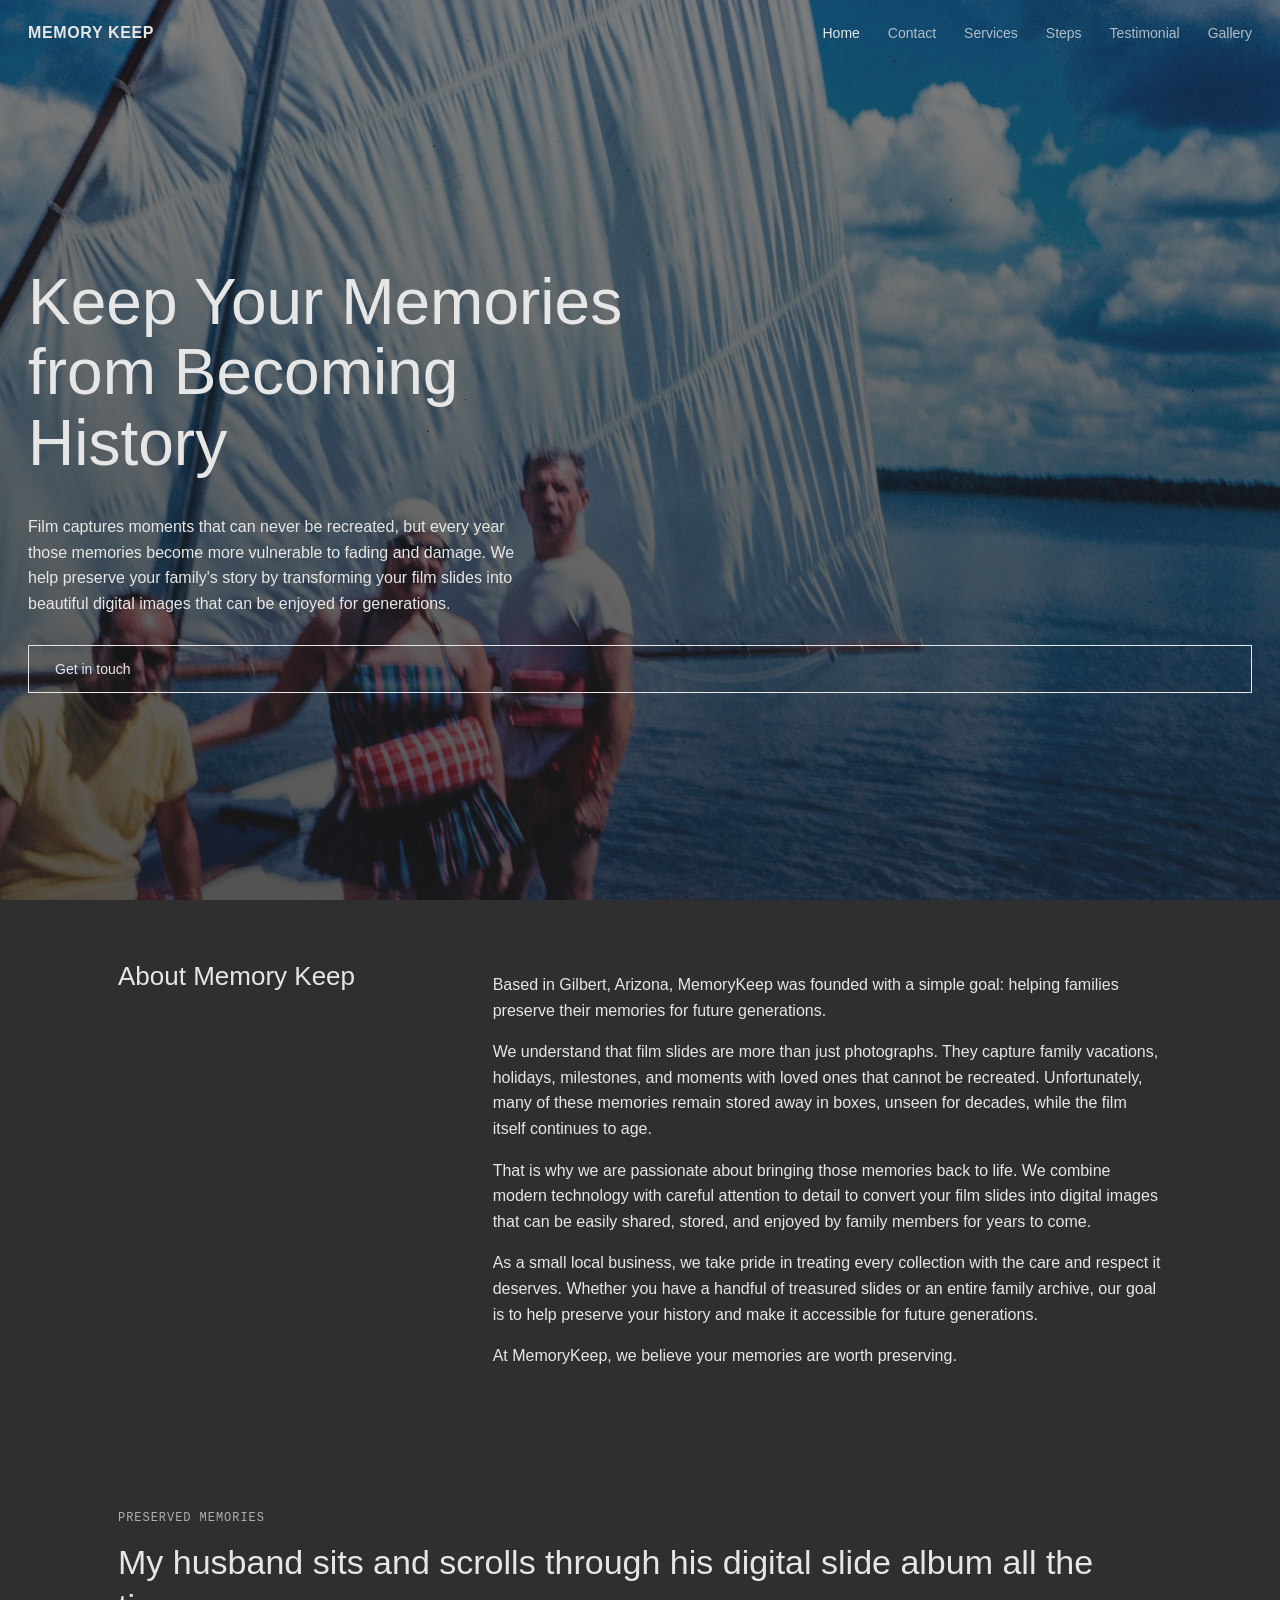
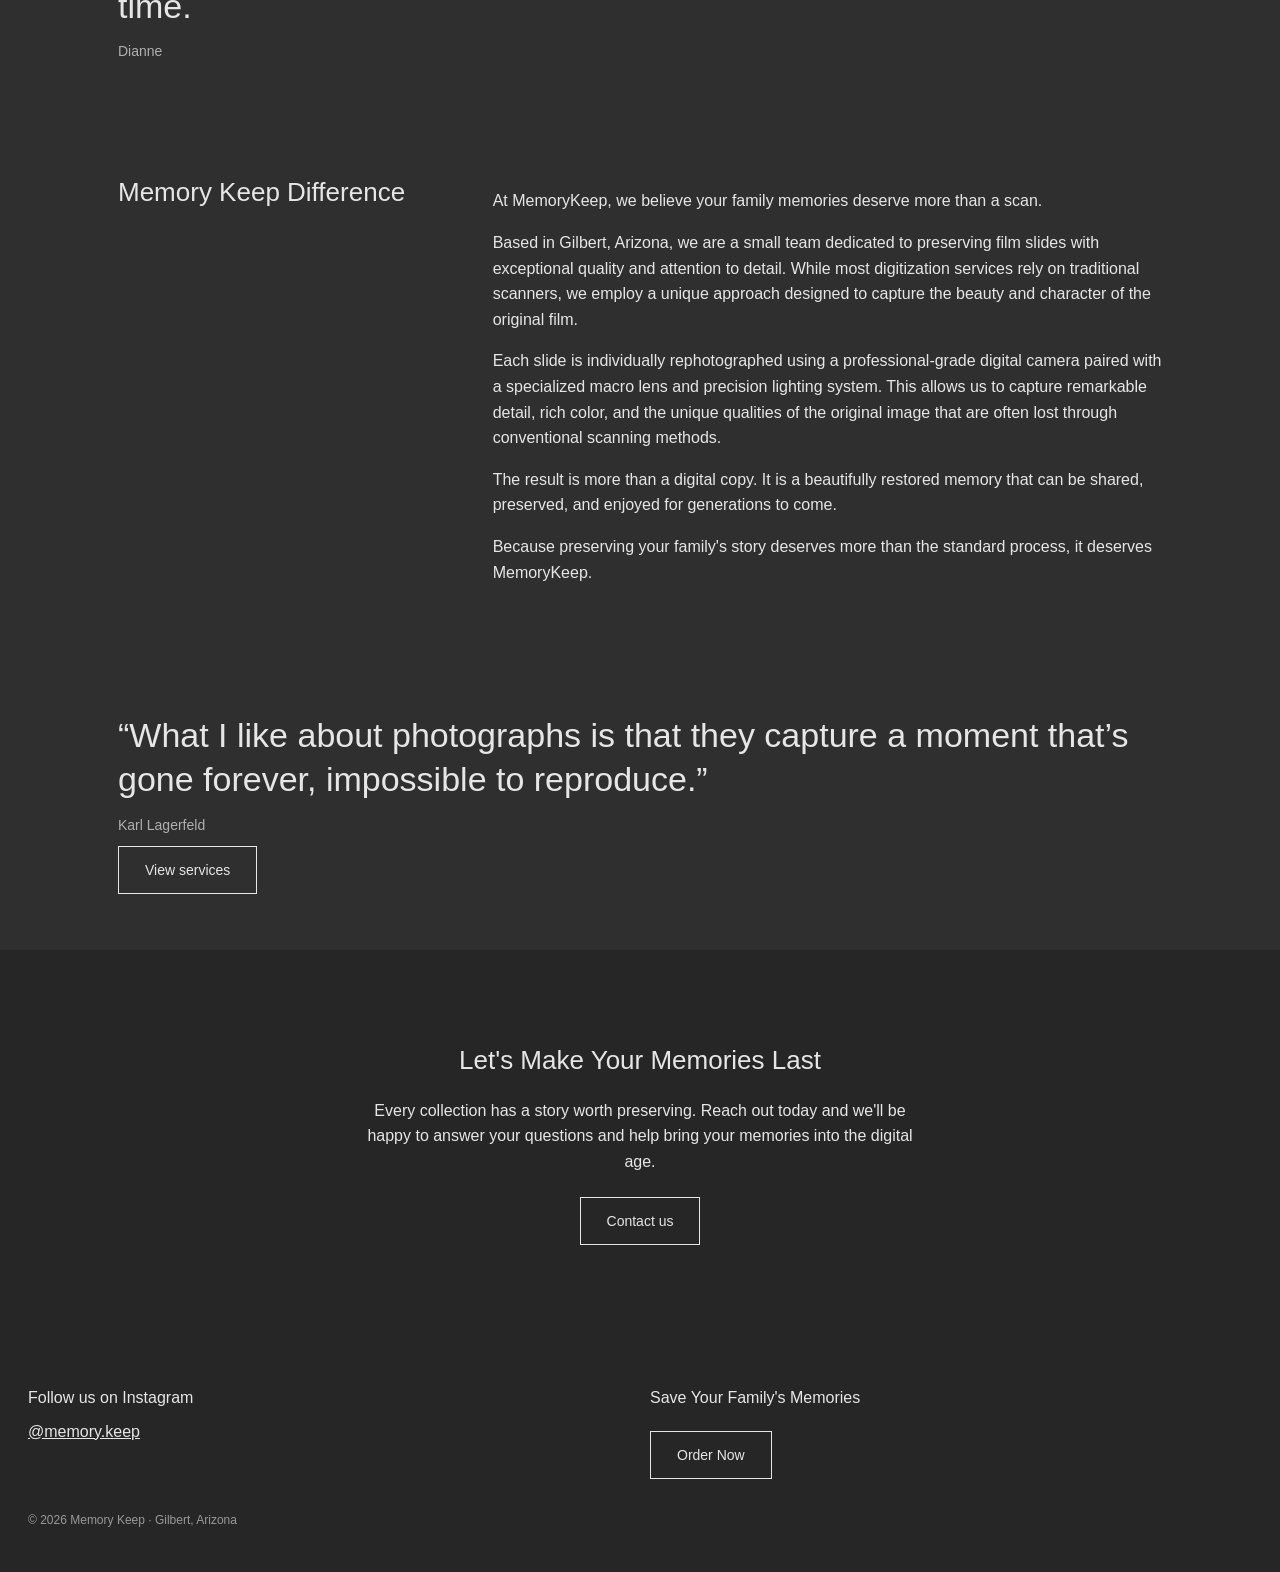
==== index.html @ 7ad7e97f "Initial commit: Memory Keep static site Co-Authored-By: Claude Opus 5.5 <noreply@anthropic.com>" ====
<!DOCTYPE html>
<html lang="en"><head><meta charset="utf-8"><meta name="viewport" content="width=device-width,initial-scale=1">
<title>Memory Keep</title>
<meta name="description" content="Memory Keep, Gilbert, Arizona. Film slide digitization by image recapture.">
<link rel="stylesheet" href="style.css"></head>
<body class="home">
<header><a class="logo" href="index.html">MEMORY KEEP</a>
<button class="menu" aria-label="Menu" onclick="document.body.classList.toggle('open')"><span></span><span></span><span></span></button>
<nav><ul><li><a href="index.html" class=active>Home</a></li><li><a href="contact.html">Contact</a></li><li><a href="services.html">Services</a></li><li><a href="steps.html">Steps</a></li><li><a href="testimonial.html">Testimonial</a></li><li><a href="gallery.html">Gallery</a></li></ul></nav></header>
<main>
<section class="hero"><h1>Keep Your Memories from Becoming History</h1>
<p>Film captures moments that can never be recreated, but every year those memories become more vulnerable to fading and damage. We help preserve your family's story by transforming your film slides into beautiful digital images that can be enjoyed for generations.</p>
<a class="btn" href="contact.html">Get in touch</a></section>
<section class="wrap two"><div><h2>About Memory Keep</h2></div><div>
<p>Based in Gilbert, Arizona, MemoryKeep was founded with a simple goal: helping families preserve their memories for future generations.</p>
<p>We understand that film slides are more than just photographs. They capture family vacations, holidays, milestones, and moments with loved ones that cannot be recreated. Unfortunately, many of these memories remain stored away in boxes, unseen for decades, while the film itself continues to age.</p>
<p>That is why we are passionate about bringing those memories back to life. We combine modern technology with careful attention to detail to convert your film slides into digital images that can be easily shared, stored, and enjoyed by family members for years to come.</p>
<p>As a small local business, we take pride in treating every collection with the care and respect it deserves. Whether you have a handful of treasured slides or an entire family archive, our goal is to help preserve your history and make it accessible for future generations.</p>
<p>At MemoryKeep, we believe your memories are worth preserving.</p></div></section>
<section class="wrap quote"><p class="label">Preserved Memories</p><blockquote>My husband sits and scrolls through his digital slide album all the time.<cite>Dianne</cite></blockquote></section>
<section class="wrap two"><div><h2>Memory Keep Difference</h2></div><div>
<p>At MemoryKeep, we believe your family memories deserve more than a scan.</p>
<p>Based in Gilbert, Arizona, we are a small team dedicated to preserving film slides with exceptional quality and attention to detail. While most digitization services rely on traditional scanners, we employ a unique approach designed to capture the beauty and character of the original film.</p>
<p>Each slide is individually rephotographed using a professional-grade digital camera paired with a specialized macro lens and precision lighting system. This allows us to capture remarkable detail, rich color, and the unique qualities of the original image that are often lost through conventional scanning methods.</p>
<p>The result is more than a digital copy. It is a beautifully restored memory that can be shared, preserved, and enjoyed for generations to come.</p>
<p>Because preserving your family's story deserves more than the standard process, it deserves MemoryKeep.</p></div></section>
<section class="wrap quote"><blockquote>&ldquo;What I like about photographs is that they capture a moment that&rsquo;s gone forever, impossible to reproduce.&rdquo;<cite>Karl Lagerfeld</cite></blockquote>
<a class="btn" href="services.html">View services</a></section>
<section class="cta"><h2>Let's Make Your Memories Last</h2><p>Every collection has a story worth preserving. Reach out today and we'll be happy to answer your questions and help bring your memories into the digital age.</p><a class="btn" href="contact.html">Contact us</a></section>
</main>
<footer><div><h4>Follow us on Instagram</h4><a href="https://www.instagram.com/memory.keep" target="_blank" rel="noopener">@memory.keep</a></div>
<div><h4>Save Your Family's Memories</h4><a class="btn" href="contact.html">Order Now</a></div>
<p class="small">&copy; 2026 Memory Keep &middot; Gilbert, Arizona</p></footer>
</body></html>
---- style.css ----
*{box-sizing:border-box}body{margin:0;background:#2f2f2f;color:#e6e6e6;font-family:"Helvetica Neue",Helvetica,Arial,sans-serif;line-height:1.6}
a{color:inherit}header{display:flex;justify-content:space-between;align-items:center;padding:20px 28px;position:absolute;top:0;left:0;right:0;z-index:5}
body:not(.home) header{position:relative}.logo{text-decoration:none;font-weight:700;letter-spacing:.04em}
nav ul{list-style:none;display:flex;gap:28px;margin:0;padding:0}nav a{text-decoration:none;font-size:14px;opacity:.75}nav a:hover,nav a.active{opacity:1}
.menu{display:none;background:none;border:0;cursor:pointer;padding:6px}.menu span{display:block;width:22px;height:2px;background:#e6e6e6;margin:5px 0}
.hero{min-height:100vh;display:flex;flex-direction:column;justify-content:center;padding:120px 28px 60px;background:linear-gradient(rgba(30,30,30,.55),rgba(30,30,30,.75)),url(images/hero.jpg) center/cover #3a3a3a}
.hero h1{font-size:clamp(34px,5vw,64px);font-weight:400;max-width:640px;line-height:1.1;margin:0 0 20px}.hero p{max-width:520px}
.wrap{max-width:1100px;margin:0 auto;padding:56px 28px}.two{display:grid;grid-template-columns:1fr 2fr;gap:40px}.right{text-align:right}
h1{font-size:clamp(30px,4vw,48px);font-weight:400;margin:0 0 20px}h2{font-size:26px;font-weight:400;margin:0 0 16px}
.label{font-family:ui-monospace,Menlo,Consolas,monospace;font-size:12px;letter-spacing:.08em;text-transform:uppercase;opacity:.7}
.btn{display:inline-block;border:1px solid #e6e6e6;padding:12px 26px;text-decoration:none;background:none;color:inherit;font:inherit;font-size:14px;cursor:pointer;margin-top:12px}.btn:hover{background:#e6e6e6;color:#2f2f2f}
.quote blockquote,blockquote.big{margin:0;font-size:clamp(22px,3vw,34px);line-height:1.3}cite{display:block;margin-top:14px;font-size:14px;font-style:normal;opacity:.7}
.cta{text-align:center;padding:90px 28px;background:#262626}.cta p{max-width:560px;margin:0 auto 10px}
.cards{display:grid;grid-template-columns:1fr 1fr;gap:28px}.card{border:1px solid #555;padding:32px}.card ul{padding-left:18px;font-size:14px}.price{font-size:28px;margin:24px 0 0}
.ba{display:grid;grid-template-columns:1fr 1fr;gap:16px;margin-top:20px}.ba figure{margin:0}.ba img{width:100%;display:block}.ba figcaption{margin-top:6px;font-size:12px;opacity:.7;text-transform:uppercase}.ba .ph{min-height:140px;background:#3a3a3a}.ba .ph img{display:none}
.steps{display:grid;grid-template-columns:repeat(2,1fr);gap:40px;margin-bottom:20px}
.story p{max-width:760px}.sig{opacity:.8}
.grid{display:grid;grid-template-columns:repeat(auto-fill,minmax(220px,1fr));gap:12px}.grid img{width:100%;height:100%;object-fit:cover;display:block}
form{max-width:520px}label{display:block;font-family:ui-monospace,Menlo,Consolas,monospace;font-size:12px;margin-bottom:22px}
input,textarea{display:block;width:100%;background:none;border:0;border-bottom:1px solid #888;color:inherit;font:inherit;font-size:16px;padding:8px 0;margin-top:6px;outline:none}input:focus,textarea:focus{border-color:#fff}
footer{display:grid;grid-template-columns:1fr 1fr;gap:20px;padding:50px 28px 30px;background:#262626}footer h4{font-weight:400;margin:0 0 8px}.small{font-size:12px;opacity:.6;grid-column:1/-1}
@media(max-width:760px){.menu{display:block}nav{display:none;position:absolute;top:64px;right:0;left:0;background:#262626;padding:16px 28px}body.open nav{display:block}nav ul{flex-direction:column}
.two,.cards,.steps,footer{grid-template-columns:1fr}.right{text-align:left}}
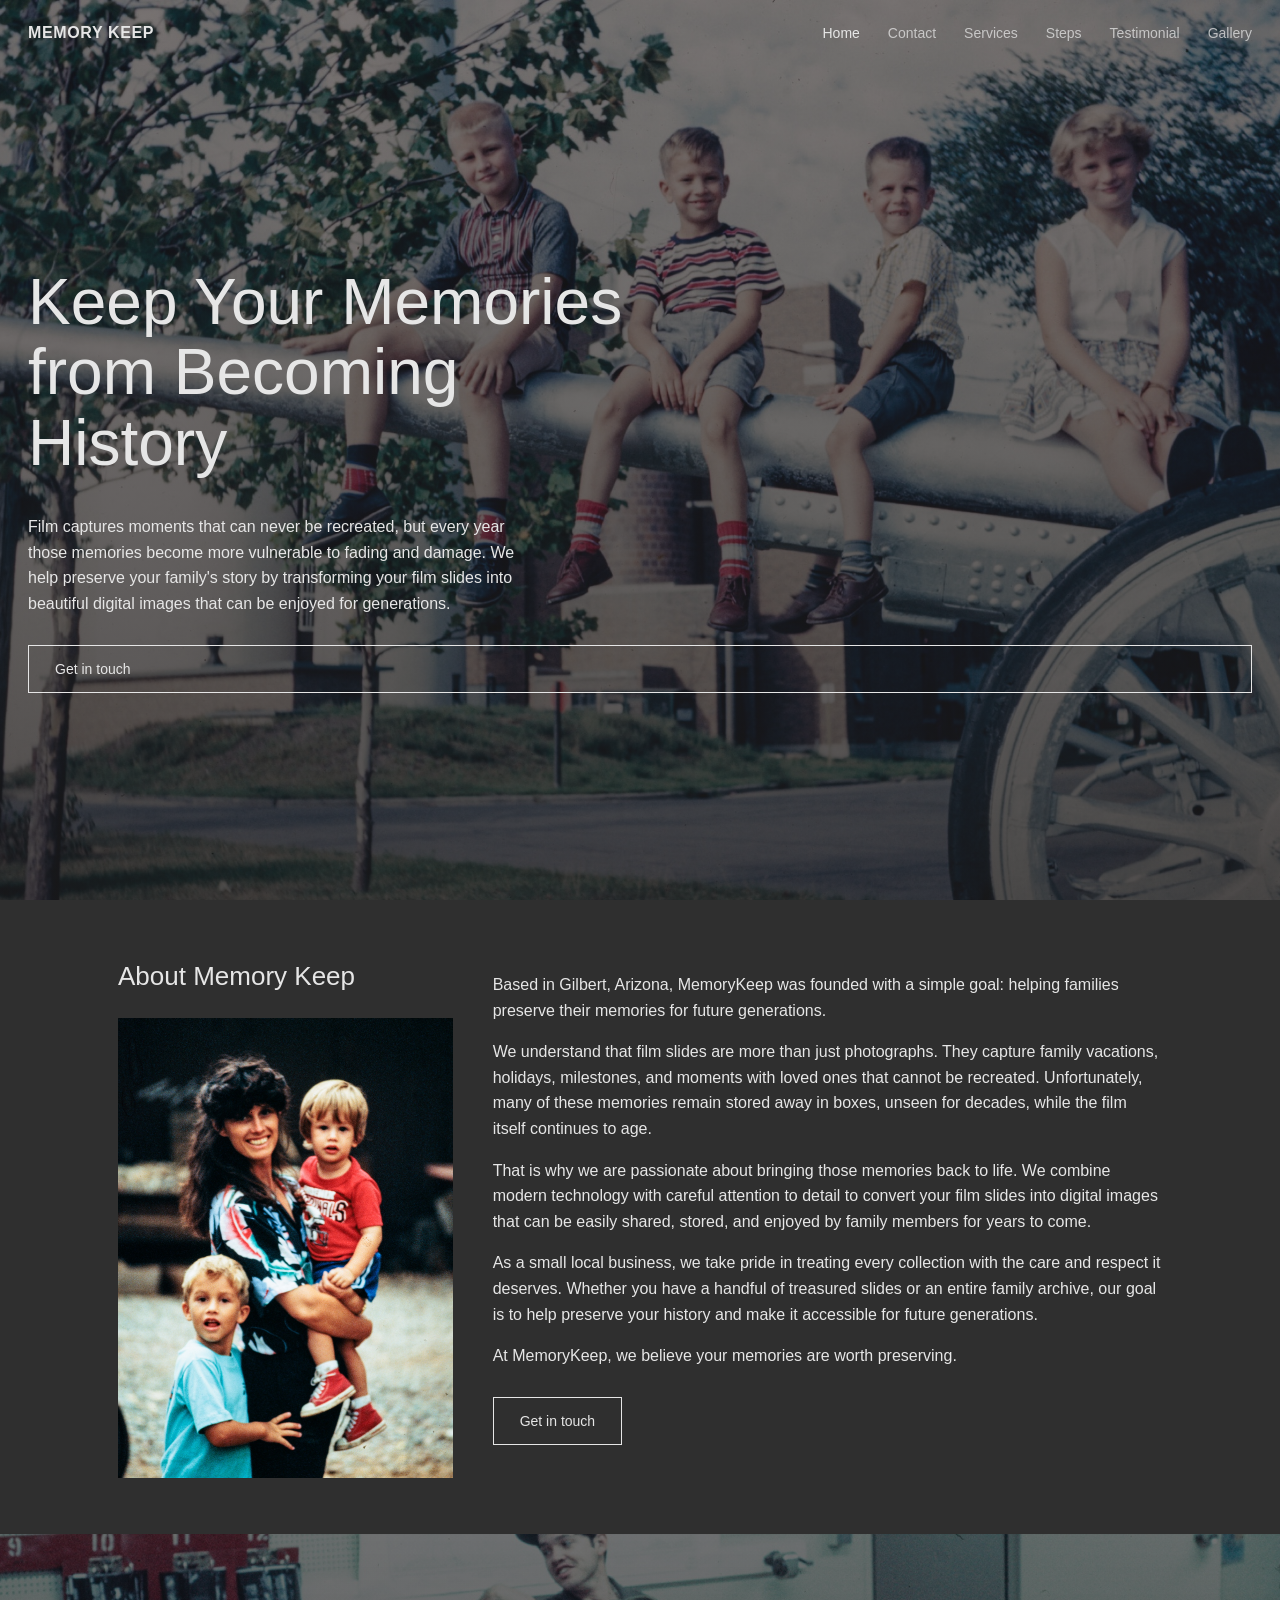
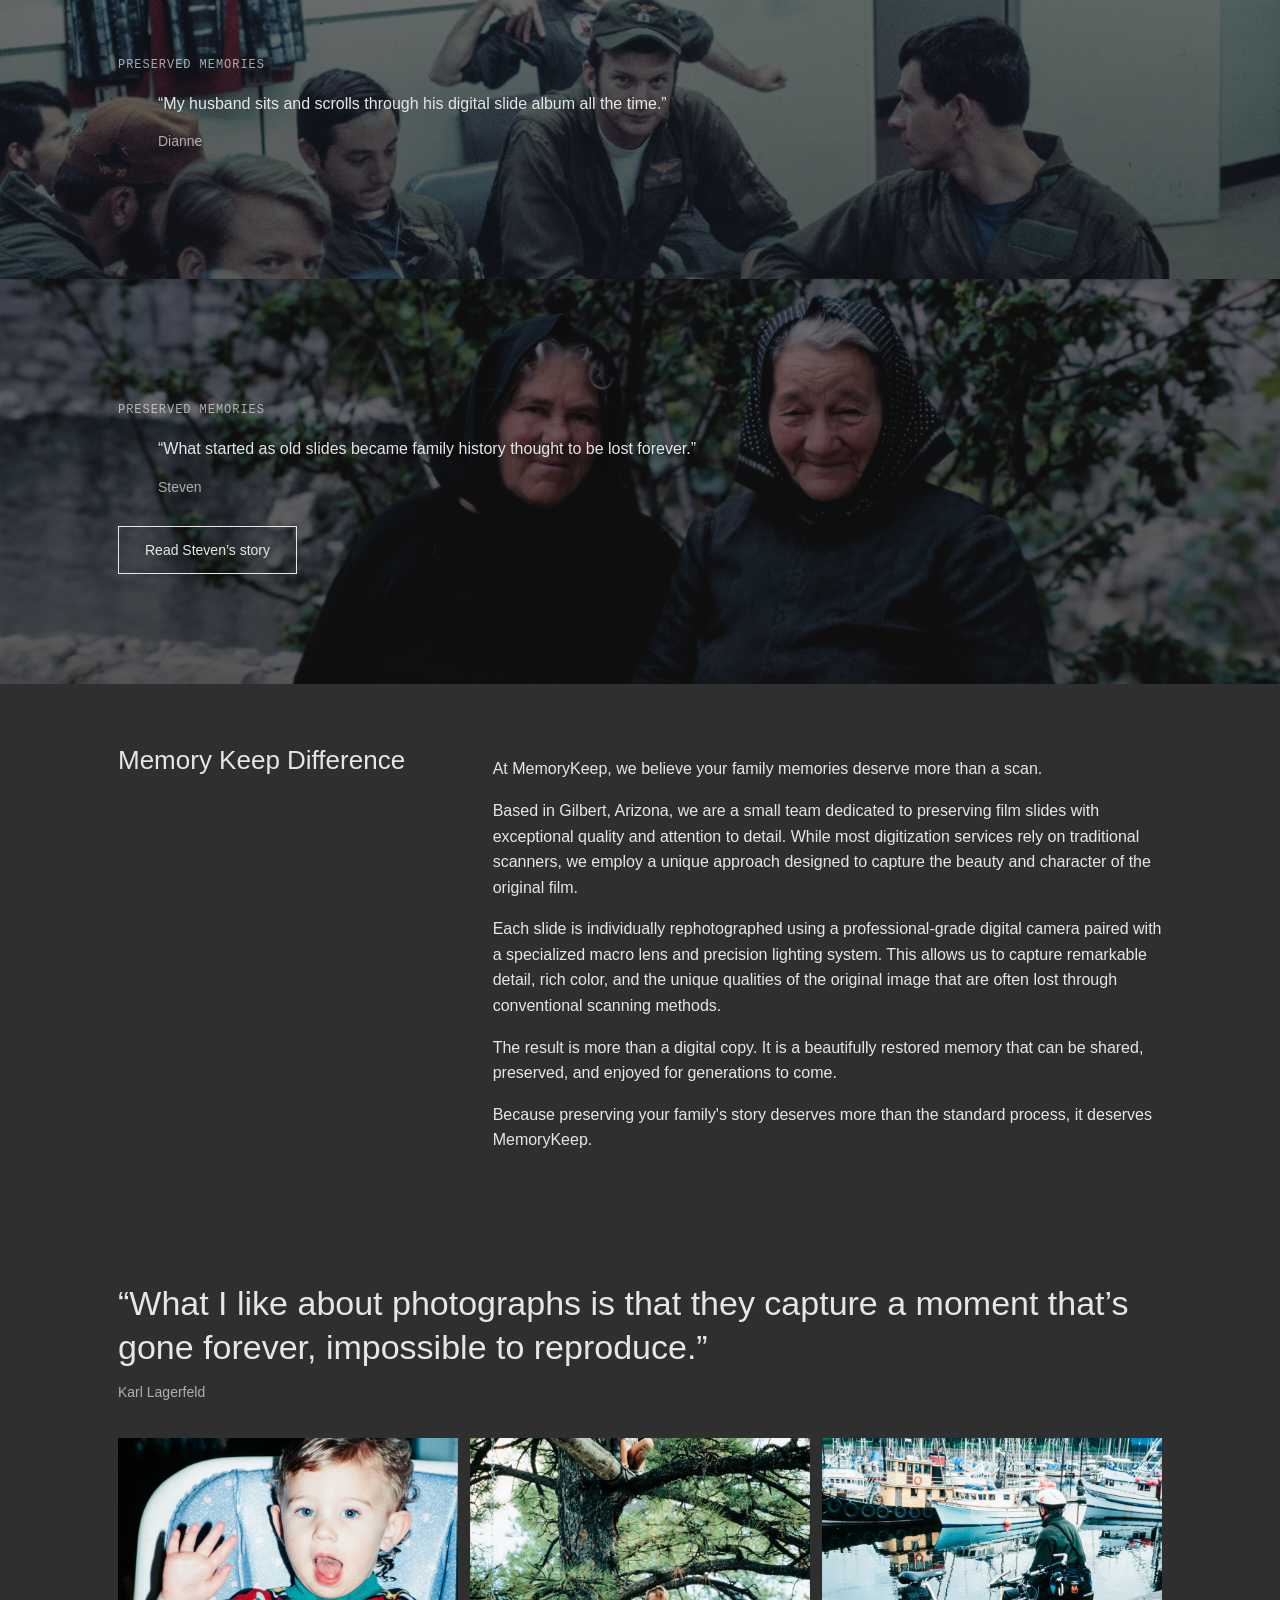
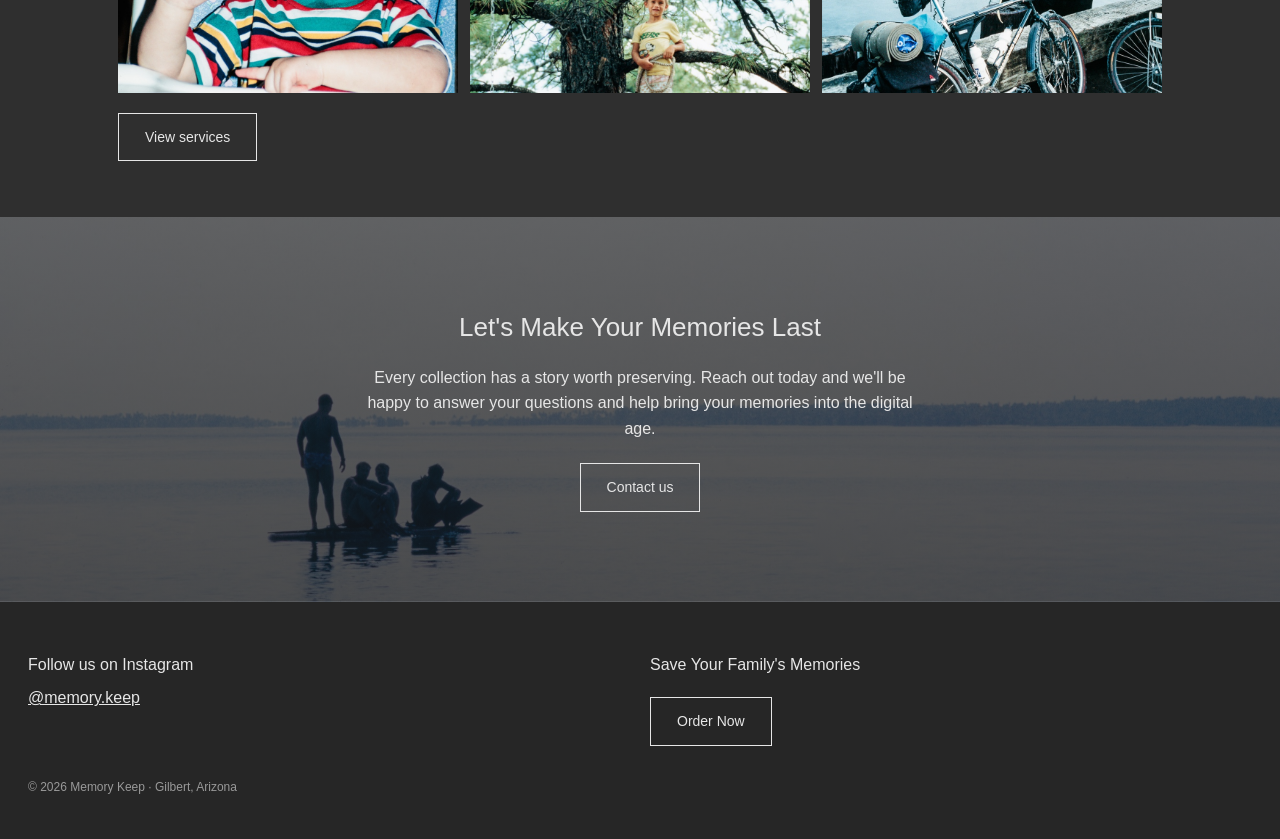
==== commit 25e4906d: "Match live site: page photos, before/after, Steven's photos, full gallery - Add photos to home, serv" ====
--- a/index.html
+++ b/index.html
@@ -2,6 +2,8 @@
 <html lang="en"><head><meta charset="utf-8"><meta name="viewport" content="width=device-width,initial-scale=1">
 <title>Memory Keep</title>
 <meta name="description" content="Memory Keep, Gilbert, Arizona. Film slide digitization by image recapture.">
+<link rel="icon" href="favicon.png">
+<meta property="og:site_name" content="Memory Keep"><meta property="og:image" content="https://memorykeep.us/images/logo.png">
 <link rel="stylesheet" href="style.css"></head>
 <body class="home">
 <header><a class="logo" href="index.html">MEMORY KEEP</a>
@@ -11,13 +13,14 @@
 <section class="hero"><h1>Keep Your Memories from Becoming History</h1>
 <p>Film captures moments that can never be recreated, but every year those memories become more vulnerable to fading and damage. We help preserve your family's story by transforming your film slides into beautiful digital images that can be enjoyed for generations.</p>
 <a class="btn" href="contact.html">Get in touch</a></section>
-<section class="wrap two"><div><h2>About Memory Keep</h2></div><div>
+<section class="wrap two"><div><h2>About Memory Keep</h2><img class="side" src="images/about.jpg" alt="Restored family slide" loading="lazy"></div><div>
 <p>Based in Gilbert, Arizona, MemoryKeep was founded with a simple goal: helping families preserve their memories for future generations.</p>
 <p>We understand that film slides are more than just photographs. They capture family vacations, holidays, milestones, and moments with loved ones that cannot be recreated. Unfortunately, many of these memories remain stored away in boxes, unseen for decades, while the film itself continues to age.</p>
 <p>That is why we are passionate about bringing those memories back to life. We combine modern technology with careful attention to detail to convert your film slides into digital images that can be easily shared, stored, and enjoyed by family members for years to come.</p>
 <p>As a small local business, we take pride in treating every collection with the care and respect it deserves. Whether you have a handful of treasured slides or an entire family archive, our goal is to help preserve your history and make it accessible for future generations.</p>
-<p>At MemoryKeep, we believe your memories are worth preserving.</p></div></section>
-<section class="wrap quote"><p class="label">Preserved Memories</p><blockquote>My husband sits and scrolls through his digital slide album all the time.<cite>Dianne</cite></blockquote></section>
+<p>At MemoryKeep, we believe your memories are worth preserving.</p><a class="btn" href="contact.html">Get in touch</a></div></section>
+<section class="photo-quote" style="background-image:linear-gradient(rgba(20,20,20,.6),rgba(20,20,20,.7)),url(images/quote-dianne.jpg)"><div class="wrap"><p class="label">Preserved Memories</p><blockquote>&ldquo;My husband sits and scrolls through his digital slide album all the time.&rdquo;<cite>Dianne</cite></blockquote></div></section>
+<section class="photo-quote" style="background-image:linear-gradient(rgba(20,20,20,.6),rgba(20,20,20,.7)),url(images/quote-steven.jpg)"><div class="wrap"><p class="label">Preserved Memories</p><blockquote>&ldquo;What started as old slides became family history thought to be lost forever.&rdquo;<cite>Steven</cite></blockquote><a class="btn" href="testimonial.html">Read Steven&rsquo;s story</a></div></section>
 <section class="wrap two"><div><h2>Memory Keep Difference</h2></div><div>
 <p>At MemoryKeep, we believe your family memories deserve more than a scan.</p>
 <p>Based in Gilbert, Arizona, we are a small team dedicated to preserving film slides with exceptional quality and attention to detail. While most digitization services rely on traditional scanners, we employ a unique approach designed to capture the beauty and character of the original film.</p>
@@ -25,8 +28,9 @@
 <p>The result is more than a digital copy. It is a beautifully restored memory that can be shared, preserved, and enjoyed for generations to come.</p>
 <p>Because preserving your family's story deserves more than the standard process, it deserves MemoryKeep.</p></div></section>
 <section class="wrap quote"><blockquote>&ldquo;What I like about photographs is that they capture a moment that&rsquo;s gone forever, impossible to reproduce.&rdquo;<cite>Karl Lagerfeld</cite></blockquote>
+<div class="strip"><img src="images/difference-1.jpg" alt="Restored slide" loading="lazy"><img src="images/difference-2.jpg" alt="Restored slide" loading="lazy"><img src="images/difference-3.jpg" alt="Restored slide" loading="lazy"></div>
 <a class="btn" href="services.html">View services</a></section>
-<section class="cta"><h2>Let's Make Your Memories Last</h2><p>Every collection has a story worth preserving. Reach out today and we'll be happy to answer your questions and help bring your memories into the digital age.</p><a class="btn" href="contact.html">Contact us</a></section>
+<section class="cta" style="background-image:linear-gradient(rgba(20,20,20,.65),rgba(20,20,20,.75)),url(images/cta.jpg)"><h2>Let's Make Your Memories Last</h2><p>Every collection has a story worth preserving. Reach out today and we'll be happy to answer your questions and help bring your memories into the digital age.</p><a class="btn" href="contact.html">Contact us</a></section>
 </main>
 <footer><div><h4>Follow us on Instagram</h4><a href="https://www.instagram.com/memory.keep" target="_blank" rel="noopener">@memory.keep</a></div>
 <div><h4>Save Your Family's Memories</h4><a class="btn" href="contact.html">Order Now</a></div>
--- a/style.css
+++ b/style.css
@@ -21,3 +21,10 @@
 footer{display:grid;grid-template-columns:1fr 1fr;gap:20px;padding:50px 28px 30px;background:#262626}footer h4{font-weight:400;margin:0 0 8px}.small{font-size:12px;opacity:.6;grid-column:1/-1}
 @media(max-width:760px){.menu{display:block}nav{display:none;position:absolute;top:64px;right:0;left:0;background:#262626;padding:16px 28px}body.open nav{display:block}nav ul{flex-direction:column}
 .two,.cards,.steps,footer{grid-template-columns:1fr}.right{text-align:left}}
+.side{width:100%;max-height:460px;object-fit:cover;display:block;margin-top:20px}
+.photo-quote,.page-hero,.cta{background-size:cover;background-position:center}.photo-quote .wrap{padding:110px 28px}
+.strip{display:grid;grid-template-columns:repeat(3,1fr);gap:12px;margin:36px 0 8px}.strip img{width:100%;aspect-ratio:4/3;object-fit:cover;display:block}
+.page-hero .wrap{padding:90px 28px}.contact{align-items:start}
+.photos{display:grid;grid-template-columns:repeat(auto-fit,minmax(180px,1fr));gap:12px}.photos img{width:100%;aspect-ratio:3/2;object-fit:cover;display:block}.photos.two-up{grid-template-columns:1fr 1fr;margin-bottom:40px}
+blockquote.pull{margin:0;max-width:760px;font-size:22px;line-height:1.4;font-style:italic;opacity:.9}
+@media(max-width:760px){.strip,.photos.two-up{grid-template-columns:1fr}}
